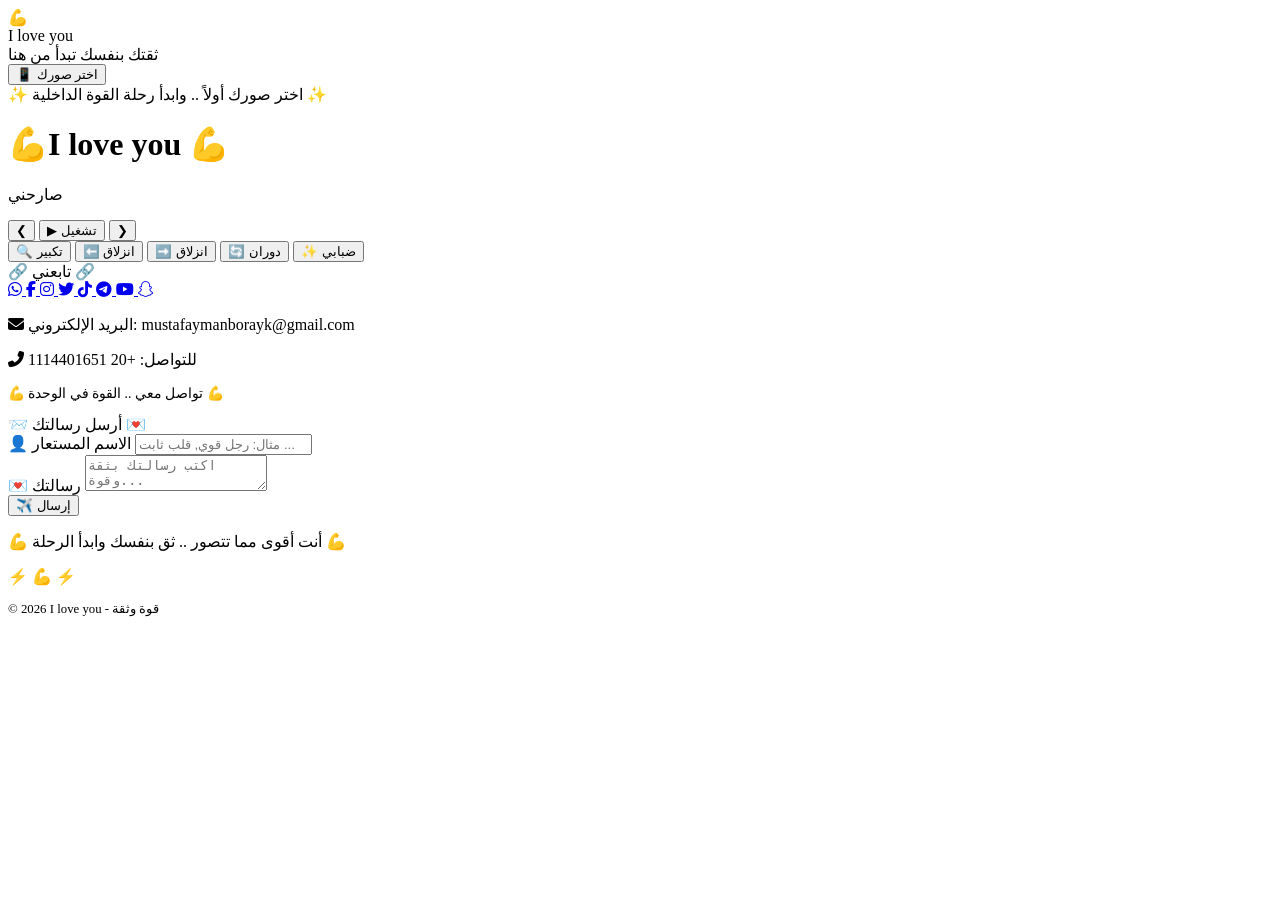
==== index.html @ 15136cd3 "Add files via upload" ====
<!DOCTYPE html>
<html lang="ar">
<head>
  <meta charset="UTF-8">
  <meta name="viewport" content="width=device-width, initial-scale=1.0, user-scalable=yes">
  <title>Be honest with me</title>
  <link href="https://fonts.googleapis.com/css2?family=Tajawal:wght@300;400;500;700;800&display=swap" rel="stylesheet">
  <link rel="stylesheet" href="https://cdnjs.cloudflare.com/ajax/libs/font-awesome/6.5.1/css/all.min.css">
  <link rel="stylesheet" href="styles/style.css">
</head>
<body>

<!-- الشاشة الأولية -->
<div id="initialScreen" class="initial-screen">
  <div class="initial-card">
    <div class="initial-icon">💪</div>
    <div class="initial-title">I love you</div>
    <div class="initial-subtitle">ثقتك بنفسك تبدأ من هنا</div>
    <button class="select-initial-btn" id="initialSelectBtn">📱 اختر صورك</button>
    <div class="initial-note">✨ اختر صورك أولاً .. وابدأ رحلة القوة الداخلية ✨</div>
  </div>
</div>

<!-- المحتوى الرئيسي -->
<div id="mainContent" class="main-content">
  <div class="main-wrapper">
    <header class="hero-section">
      <div class="hero-content">
        <h1 class="glow-text">💪I love you 💪</h1>
        <p class="subtitle">صارحني </p>
      </div>
    </header>

    <div class="container">
      
      <!-- عارض الصور -->
      <div class="slideshow-container">
        <div class="slideshow-frame" id="slideshowFrame"></div>
      </div>

      <div id="counterBadge" class="image-counter-badge"></div>

      <!-- أزرار التحكم -->
      <div class="slideshow-controls">
        <button class="control-btn" id="prevSlideBtn">❮</button>
        <button class="control-btn play-pause-btn" id="playPauseBtn">▶ تشغيل</button>
        <button class="control-btn" id="nextSlideBtn">❯</button>
      </div>

      <!-- تأثيرات الحركة -->
      <div class="effect-selector">
        <button class="effect-btn active" data-effect="zoom">🔍 تكبير</button>
        <button class="effect-btn" data-effect="slide-left">⬅️ انزلاق</button>
        <button class="effect-btn" data-effect="slide-right">➡️ انزلاق</button>
        <button class="effect-btn" data-effect="rotate">🔄 دوران</button>
        <button class="effect-btn" data-effect="blur">✨ ضبابي</button>
      </div>

      <!-- قسم السوشيال ميديا -->
      <div class="social-section">
        <div class="social-title">
          <span>🔗</span>
          <span>تابعني</span>
          <span>🔗</span>
        </div>
        
        <div class="social-icons">
          <a href="https://wa.me/201114401651" target="_blank" class="social-icon whatsapp">
            <i class="fab fa-whatsapp"></i>
          </a>
          <a href="https://www.facebook.com/profile.php?id=100065113174196" target="_blank" class="social-icon facebook">
            <i class="fab fa-facebook-f"></i>
          </a>
          <a href="https://www.instagram.com/mustafaaymanborayk?igsh=MW1zaWFubnI1amczaA==" target="_blank" class="social-icon instagram">
            <i class="fab fa-instagram"></i>
          </a>
          <a href="https://twitter.com/username" target="_blank" class="social-icon twitter">
            <i class="fab fa-twitter"></i>
          </a>
          <a href="https://www.tiktok.com/@bloevolt" target="_blank" class="social-icon tiktok">
            <i class="fab fa-tiktok"></i>
          </a>
          <a href="https://t.me/killattakcs" target="_blank" class="social-icon telegram">
            <i class="fab fa-telegram-plane"></i>
          </a>
          <a href="https://youtube.com/@momou15999?si=4XIEx_egXfdP7duX" target="_blank" class="social-icon youtube">
            <i class="fab fa-youtube"></i>
          </a>
          <a href="https://www.snapchat.com/add/username" target="_blank" class="social-icon snapchat">
            <i class="fab fa-snapchat-ghost"></i>
          </a>
        </div>
        
        <div class="contact-info">
          <p><i class="fas fa-envelope"></i> البريد الإلكتروني: mustafaymanborayk@gmail.com</p>
          <p><i class="fas fa-phone-alt"></i> للتواصل: +20 1114401651</p>
          <p style="font-size: 0.85rem; margin-top: 10px;">💪 تواصل معي .. القوة في الوحدة 💪</p>
        </div>
      </div>

      <!-- قسم التليجرام -->
      <div class="telegram-section">
        <div class="telegram-title">
          <span>📨</span>
          <span>أرسل رسالتك </span>
          <span>💌</span>
        </div>
        
        <div class="form-group">
          <label>👤 الاسم المستعار</label>
          <input type="text" id="userName" placeholder="مثال: رجل قوي, قلب ثابت ..." maxlength="50">
        </div>
        
        <div class="form-group">
          <label>💌 رسالتك</label>
          <textarea id="userMessage" placeholder="اكتب رسالتك بثقة وقوة..."></textarea>
        </div>
        <!-- 
        <div class="form-group">
          <label>🖼️ الصورة المرسلة</label>
          <div style="background: #0f1a24; padding: 12px; border-radius: 12px; font-size: 0.9rem; color: #4a9eff;">
            سيتم إرسال <strong>الصورة التي تشاهدها حالياً</strong> مع رسالتك
          </div> -->
        </div>
        
        <button class="telegram-btn" id="sendTelegramBtn">
          <span>✈️</span> إرسال
        </button>
        
        <div class="status-message" id="statusMsg"></div>
      </div>

      <footer class="love-footer">
        <p>💪 أنت أقوى مما تتصور .. ثق بنفسك وابدأ الرحلة 💪</p>
        <div class="footer-hearts">⚡ 💪 ⚡</div>
        <p style="margin-top: 15px; font-size: 0.8rem;">© 2026 I love you - قوة وثقة</p>
      </footer>
    </div>
  </div>
</div>

<!-- رفع ملفات JavaScript -->
<script src="scripts/telegram-config.js"></script>
<script src="scripts/script.js"></script>

</body>
</html>
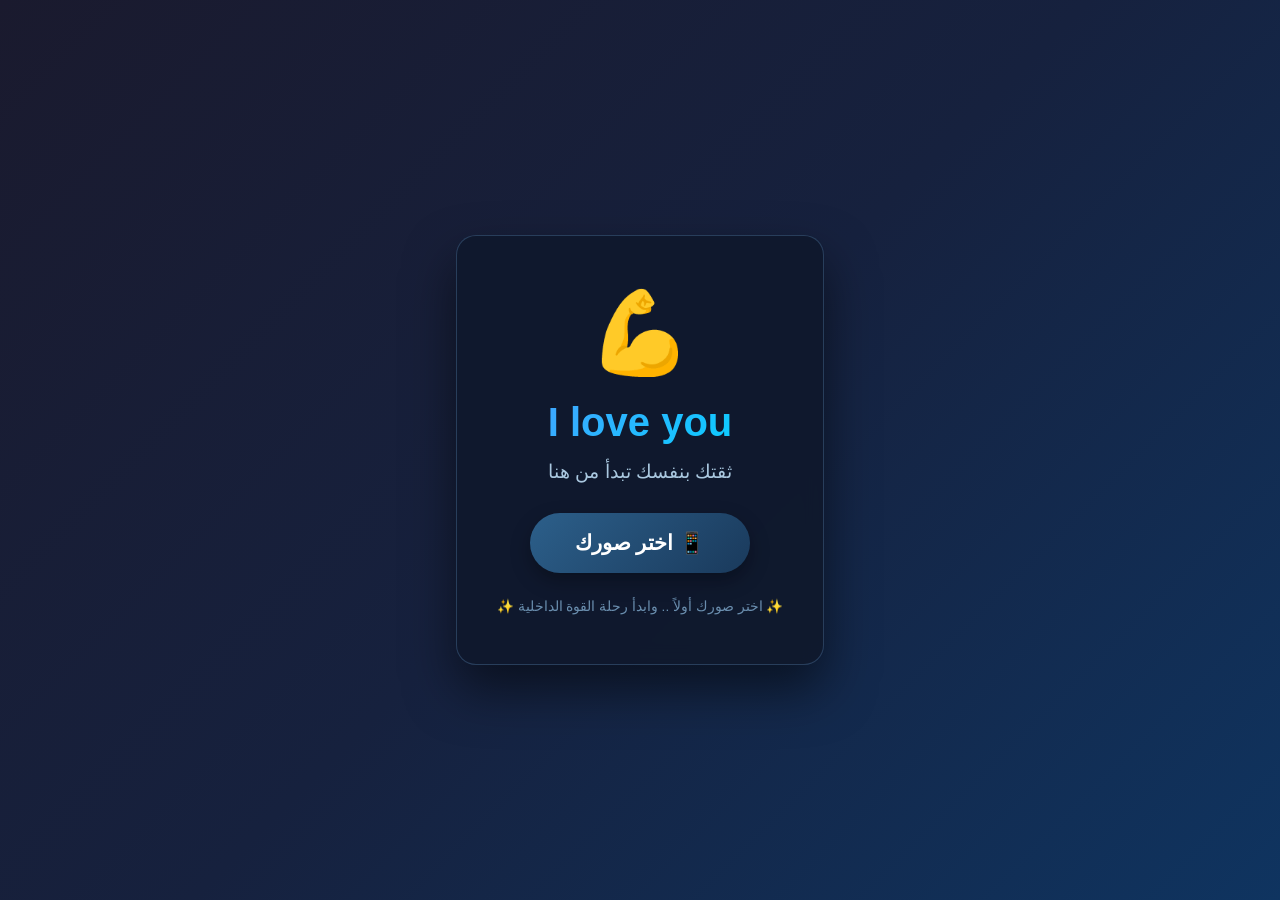
==== commit baa4c442: "Fix stylesheet and script file paths in index.html" ====
--- a/index.html
+++ b/index.html
@@ -6,7 +6,7 @@
   <title>Be honest with me</title>
   <link href="https://fonts.googleapis.com/css2?family=Tajawal:wght@300;400;500;700;800&display=swap" rel="stylesheet">
   <link rel="stylesheet" href="https://cdnjs.cloudflare.com/ajax/libs/font-awesome/6.5.1/css/all.min.css">
-  <link rel="stylesheet" href="styles/style.css">
+  <link rel="stylesheet" href="style.css">
 </head>
 <body>
 
@@ -140,8 +140,8 @@
 </div>
 
 <!-- رفع ملفات JavaScript -->
-<script src="scripts/telegram-config.js"></script>
-<script src="scripts/script.js"></script>
+<script src="telegram-config.js"></script>
+<script src="script.js"></script>
 
 </body>
-</html>+</html>
--- a/style.css
+++ b/style.css
@@ -0,0 +1,513 @@
+* {
+  margin: 0;
+  padding: 0;
+  box-sizing: border-box;
+}
+
+body {
+  font-family: 'Tajawal', 'Segoe UI', sans-serif;
+  background: linear-gradient(135deg, #1a1a2e 0%, #16213e 50%, #0f3460 100%);
+  min-height: 100vh;
+  color: #e0e0e0;
+  direction: rtl;
+  overflow-x: hidden;
+}
+
+.main-content {
+  display: none;
+  opacity: 0;
+  transition: opacity 0.5s ease;
+}
+
+.main-content.show {
+  display: block;
+  opacity: 1;
+}
+
+.main-wrapper {
+  max-width: 1200px;
+  margin: 0 auto;
+  padding: 20px 25px;
+}
+
+/* الشاشة الأولية - تصميم رجالي */
+.initial-screen {
+  position: fixed;
+  top: 0;
+  left: 0;
+  width: 100%;
+  height: 100%;
+  background: linear-gradient(135deg, #1a1a2e 0%, #16213e 50%, #0f3460 100%);
+  display: flex;
+  justify-content: center;
+  align-items: center;
+  z-index: 1000;
+  flex-direction: column;
+  transition: all 0.5s ease;
+}
+
+.initial-screen.hide {
+  opacity: 0;
+  visibility: hidden;
+  pointer-events: none;
+}
+
+.initial-card {
+  text-align: center;
+  background: rgba(15, 25, 45, 0.95);
+  backdrop-filter: blur(10px);
+  padding: 50px 40px;
+  border-radius: 20px;
+  box-shadow: 0 25px 50px rgba(0, 0, 0, 0.5);
+  max-width: 500px;
+  margin: 20px;
+  border: 1px solid rgba(100, 150, 200, 0.3);
+  animation: float 3s ease-in-out infinite;
+}
+
+@keyframes float {
+  0%, 100% { transform: translateY(0); }
+  50% { transform: translateY(-15px); }
+}
+
+.initial-icon {
+  font-size: 5rem;
+  margin-bottom: 20px;
+}
+
+.initial-title {
+  font-size: 2.5rem;
+  font-weight: 800;
+  background: linear-gradient(135deg, #4a9eff, #00d4ff);
+  -webkit-background-clip: text;
+  background-clip: text;
+  color: transparent;
+  margin-bottom: 15px;
+}
+
+.initial-subtitle {
+  font-size: 1.2rem;
+  color: #aac8e0;
+  margin-bottom: 30px;
+}
+
+.select-initial-btn {
+  background: linear-gradient(135deg, #2c5f8a, #1a3a5c);
+  border: none;
+  padding: 18px 45px;
+  border-radius: 50px;
+  font-family: 'Tajawal', sans-serif;
+  font-size: 1.3rem;
+  font-weight: 700;
+  color: white;
+  cursor: pointer;
+  transition: all 0.3s;
+  box-shadow: 0 8px 20px rgba(0, 0, 0, 0.3);
+}
+
+.select-initial-btn:hover {
+  transform: scale(1.05);
+  background: linear-gradient(135deg, #3a7ab0, #2a4a70);
+  box-shadow: 0 12px 28px rgba(0, 0, 0, 0.4);
+}
+
+.initial-note {
+  margin-top: 25px;
+  font-size: 0.85rem;
+  color: #6a8eae;
+}
+
+/* باقي التصميم الرجالي */
+.hero-section {
+  text-align: center;
+  padding: 35px 20px 25px;
+  margin-bottom: 30px;
+  background: linear-gradient(135deg, #1e2a3a, #0f1a24);
+  border-radius: 20px;
+  box-shadow: 0 15px 35px rgba(0, 0, 0, 0.3);
+  border: 1px solid rgba(74, 158, 255, 0.2);
+}
+
+.glow-text {
+  font-size: 3.8rem;
+  font-weight: 800;
+  background: linear-gradient(135deg, #4a9eff, #00d4ff, #2c5f8a);
+  background-size: 200% auto;
+  -webkit-background-clip: text;
+  background-clip: text;
+  color: transparent;
+  animation: shimmer 3s ease infinite;
+}
+
+@keyframes shimmer {
+  0% { background-position: 0% center; }
+  50% { background-position: 100% center; }
+  100% { background-position: 0% center; }
+}
+
+.subtitle {
+  font-size: 1.3rem;
+  font-weight: 500;
+  color: #aac8e0;
+  background: rgba(30, 42, 58, 0.8);
+  display: inline-block;
+  padding: 6px 24px;
+  border-radius: 50px;
+}
+
+.container {
+  background: rgba(15, 25, 45, 0.7);
+  border-radius: 20px;
+  padding: 30px 25px;
+  backdrop-filter: blur(5px);
+  border: 1px solid rgba(74, 158, 255, 0.15);
+}
+
+.slideshow-container {
+  position: relative;
+  max-width: 700px;
+  margin: 0 auto 30px;
+  border-radius: 20px;
+  overflow: hidden;
+  box-shadow: 0 25px 45px rgba(0, 0, 0, 0.4);
+  background: #000;
+}
+
+.slideshow-frame {
+  position: relative;
+  width: 100%;
+  padding-bottom: 75%;
+  overflow: hidden;
+}
+
+.slide-image {
+  position: absolute;
+  top: 0;
+  left: 0;
+  width: 100%;
+  height: 100%;
+  object-fit: cover;
+  opacity: 0;
+  transition: opacity 0.6s ease-in-out, transform 0.5s ease-out;
+}
+
+.slide-image.active {
+  opacity: 1;
+  z-index: 2;
+}
+
+.slide-image.effect-zoom { transform: scale(1); }
+.slide-image.active.effect-zoom { transform: scale(1.05); }
+.slide-image.effect-slide-left { transform: translateX(-100%); }
+.slide-image.active.effect-slide-left { transform: translateX(0); }
+.slide-image.effect-slide-right { transform: translateX(100%); }
+.slide-image.active.effect-slide-right { transform: translateX(0); }
+.slide-image.effect-rotate { transform: rotate(-10deg) scale(0.9); }
+.slide-image.active.effect-rotate { transform: rotate(0) scale(1); }
+.slide-image.effect-blur { filter: blur(20px); }
+.slide-image.active.effect-blur { filter: blur(0); }
+
+.slideshow-controls {
+  display: flex;
+  justify-content: center;
+  gap: 20px;
+  margin: 20px 0;
+}
+
+.control-btn {
+  background: #2c3e50;
+  border: 1px solid #4a9eff;
+  width: 50px;
+  height: 50px;
+  border-radius: 50%;
+  font-size: 1.5rem;
+  color: #4a9eff;
+  cursor: pointer;
+  transition: all 0.2s;
+  box-shadow: 0 4px 12px rgba(0,0,0,0.3);
+}
+
+.control-btn:hover { 
+  transform: scale(1.1); 
+  background: #4a9eff;
+  color: white;
+  border-color: white;
+}
+
+.play-pause-btn {
+  background: #4a9eff;
+  color: white;
+  width: auto;
+  padding: 0 25px;
+  border-radius: 40px;
+  font-size: 1rem;
+  font-weight: bold;
+}
+
+.image-counter-badge {
+  text-align: center;
+  font-size: 1.1rem;
+  font-weight: 600;
+  color: #4a9eff;
+  margin: 10px 0;
+}
+
+.effect-selector {
+  display: flex;
+  justify-content: center;
+  gap: 12px;
+  flex-wrap: wrap;
+  margin: 20px 0;
+}
+
+.effect-btn {
+  background: #1e2a3a;
+  border: 1px solid #4a9eff;
+  color: #aac8e0;
+  padding: 8px 16px;
+  border-radius: 30px;
+  font-family: 'Tajawal', sans-serif;
+  font-weight: 500;
+  cursor: pointer;
+  transition: all 0.2s;
+}
+
+.effect-btn.active {
+  background: #4a9eff;
+  color: white;
+  border-color: white;
+}
+
+.effect-btn:hover {
+  background: #3a7ab0;
+  color: white;
+}
+
+/* قسم السوشيال ميديا */
+.social-section {
+  margin: 40px 0 35px;
+  background: linear-gradient(135deg, #1e2a3a, #0f1a24);
+  border-radius: 20px;
+  padding: 30px 25px;
+  text-align: center;
+  border: 1px solid rgba(74, 158, 255, 0.2);
+}
+
+.social-title {
+  font-size: 1.8rem;
+  font-weight: 700;
+  color: #4a9eff;
+  margin-bottom: 25px;
+  display: flex;
+  align-items: center;
+  justify-content: center;
+  gap: 10px;
+}
+
+.social-icons {
+  display: flex;
+  justify-content: center;
+  flex-wrap: wrap;
+  gap: 20px;
+  margin-bottom: 30px;
+}
+
+.social-icon {
+  width: 70px;
+  height: 70px;
+  border-radius: 50%;
+  display: flex;
+  align-items: center;
+  justify-content: center;
+  font-size: 2rem;
+  color: white;
+  transition: all 0.3s;
+  text-decoration: none;
+  box-shadow: 0 8px 20px rgba(0, 0, 0, 0.3);
+}
+
+.social-icon:hover {
+  transform: translateY(-8px) scale(1.05);
+  filter: brightness(1.1);
+}
+
+.social-icon.whatsapp { background: #075e54; }
+.social-icon.facebook { background: #1877F2; }
+.social-icon.instagram { background: radial-gradient(circle at 30% 110%, #fca45a, #fd1d1d, #833ab4); }
+.social-icon.twitter { background: #1DA1F2; }
+.social-icon.tiktok { background: #000000; }
+.social-icon.telegram { background: #0088cc; }
+.social-icon.youtube { background: #FF0000; }
+.social-icon.snapchat { background: #FFFC00; color: #000; }
+
+.contact-info {
+  margin-top: 25px;
+  padding-top: 20px;
+  border-top: 1px solid rgba(74, 158, 255, 0.3);
+}
+
+.contact-info p {
+  font-size: 1rem;
+  color: #aac8e0;
+  margin: 8px 0;
+}
+
+.contact-info i {
+  margin-left: 8px;
+  color: #4a9eff;
+}
+
+/* قسم التليجرام */
+.telegram-section {
+  margin: 40px 0 35px;
+  background: linear-gradient(135deg, #1e2a3a, #0f1a24);
+  border-radius: 20px;
+  padding: 30px 25px;
+  border: 1px solid rgba(74, 158, 255, 0.2);
+}
+
+.telegram-title {
+  display: flex;
+  align-items: center;
+  justify-content: center;
+  gap: 12px;
+  font-size: 1.8rem;
+  font-weight: 700;
+  color: #4a9eff;
+  margin-bottom: 25px;
+}
+
+.form-group {
+  margin-bottom: 20px;
+}
+
+.form-group label {
+  display: block;
+  margin-bottom: 8px;
+  color: #aac8e0;
+  font-weight: 500;
+}
+
+.form-group input, .form-group textarea {
+  width: 100%;
+  padding: 14px 18px;
+  border-radius: 12px;
+  border: 1px solid #2c3e50;
+  background: #0f1a24;
+  font-family: 'Tajawal', sans-serif;
+  font-size: 1rem;
+  color: #e0e0e0;
+  transition: all 0.2s;
+}
+
+.form-group input:focus, .form-group textarea:focus {
+  outline: none;
+  border-color: #4a9eff;
+  box-shadow: 0 0 0 3px rgba(74, 158, 255, 0.2);
+}
+
+.form-group textarea {
+  border-radius: 12px;
+  min-height: 100px;
+  resize: vertical;
+}
+
+.telegram-btn {
+  background: linear-gradient(135deg, #2c5f8a, #1a3a5c);
+  border: 1px solid #4a9eff;
+  width: 100%;
+  padding: 14px;
+  border-radius: 12px;
+  font-size: 1.2rem;
+  font-weight: 700;
+  color: white;
+  cursor: pointer;
+  transition: all 0.2s;
+}
+
+.telegram-btn:hover {
+  background: linear-gradient(135deg, #3a7ab0, #2a4a70);
+  transform: translateY(-2px);
+}
+
+.status-message {
+  margin-top: 18px;
+  padding: 12px;
+  border-radius: 12px;
+  text-align: center;
+  display: none;
+}
+
+.status-message.success {
+  background: #0d4a2e;
+  color: #00ff88;
+  border: 1px solid #00ff88;
+  display: block;
+}
+
+.status-message.error {
+  background: #4a1a1a;
+  color: #ff6b6b;
+  border: 1px solid #ff6b6b;
+  display: block;
+}
+
+.love-footer {
+  text-align: center;
+  margin-top: 35px;
+  padding: 20px;
+  background: #0f1a24;
+  border-radius: 20px;
+  border: 1px solid rgba(74, 158, 255, 0.2);
+}
+
+.love-footer p {
+  color: #aac8e0;
+}
+
+.footer-hearts {
+  font-size: 1.5rem;
+  letter-spacing: 8px;
+  margin-top: 10px;
+  color: #4a9eff;
+}
+
+.sending-indicator {
+  display: inline-block;
+  width: 20px;
+  height: 20px;
+  border: 2px solid white;
+  border-radius: 50%;
+  border-top-color: transparent;
+  animation: spin 0.8s linear infinite;
+  margin-left: 8px;
+}
+
+@keyframes spin {
+  to { transform: rotate(360deg); }
+}
+
+@media (max-width: 650px) {
+  .glow-text { font-size: 2.5rem; }
+  .initial-title { font-size: 1.8rem; }
+  .initial-card { padding: 35px 25px; }
+  .social-icon { width: 55px; height: 55px; font-size: 1.5rem; }
+  .social-title { font-size: 1.4rem; }
+}
+
+::-webkit-scrollbar {
+  width: 8px;
+}
+
+::-webkit-scrollbar-track {
+  background: #1a1a2e;
+}
+
+::-webkit-scrollbar-thumb {
+  background: #4a9eff;
+  border-radius: 10px;
+}
+
+::-webkit-scrollbar-thumb:hover {
+  background: #2c5f8a;
+}
